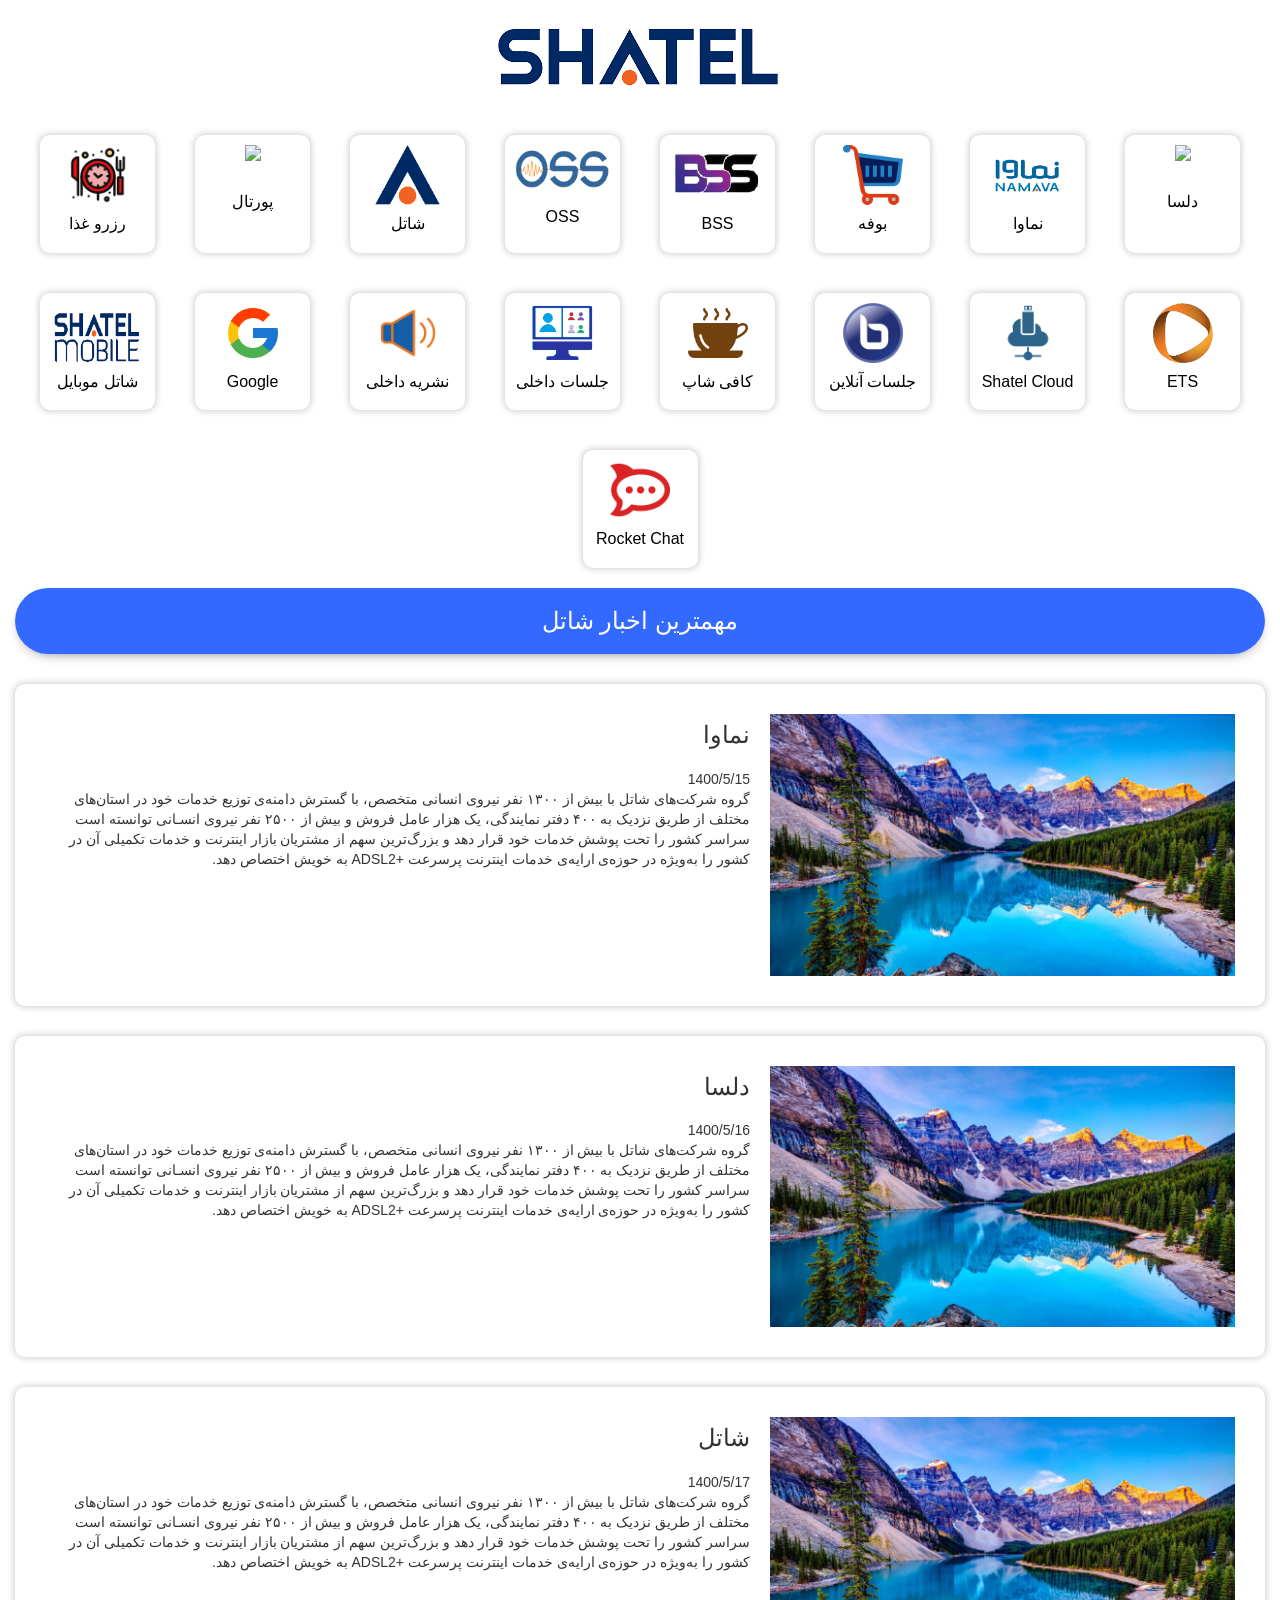
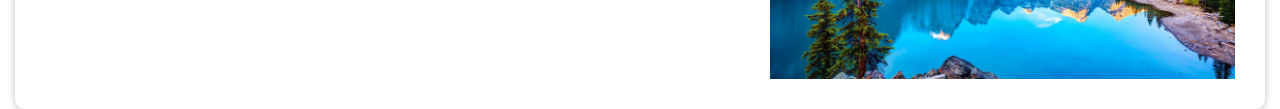
==== Final-Dashboard/index.html @ 06b3ccc7 "Add files via upload" ====
<!DOCTYPE html>
<html lang="en">

<head>
    <title>Shatel Dashboard</title>
    <meta charset="utf-8">
    <meta http-equiv="X-UA-Compatible" content="IE=edge,chrome=1"> 
    <meta name="author" content="Codeconvey" />
    <meta name="viewport" content="width=device-width, initial-scale=1">
    <link rel="stylesheet" href="./css/bootstrap.min.css">
    <link rel="stylesheet" href="./css/style.css">
    <link href="./assets/img/shateltitle.jpg">
</head>

<body>
    <div class="container-fluid">

        <header class="header">
            <a id="shate-logo" href="https://www.shatel.ir/"><img src="./assets/img/shatelogo.jpg"></a>
        </header>
 
        <div class="box-container">
            <a href="https://www.delsa.net/" class="box" title="دلسا"><div><img src="./assets/img/Delsa.png"></div><h5 class="title-logo">دلسا</h5></a>  
            <a href="https://www.namava.ir/" class="box" title="نماوا"><div><img src="./assets/img/namava.png"></div><h5 class="title-logo">نماوا</h5></a>
            <a href="https://shop.shatel.com/" class="box" title="بوفه"><div><img src="./assets/img/foodstall.png"></div><h5 class="title-logo">بوفه</h5></a>
            <a href="https://oss.shatel.ir/login.aspx?ReturnUrl=%2fIndex.aspx" class="box" title="BSS"><div><img src="./assets/img/bss.png"></div><h5 class="title-logo">BSS</h5></a>
            <a href="https://oss.shatel.ir/login.aspx?ReturnUrl=%2fIndex.aspx" class="box" title="OSS"><div><img src="./assets/img/oss.png"></div><h5 class="title-logo">OSS</h5></a>
            <a href="https://www.shatel.ir/" class="box" title="شاتل"><div><img src="./assets/img/shatel.png"></div><h5 class="title-logo">شاتل</h5></a>
            <a href="https://kb.rasana.ir/SitePages/Home.aspx" class="box" title="پورتال"><div><img src="./assets/img/Portal.png"></div><h5 class="title-logo">پورتال</h5></a>
            <a href="http://canteen.shatel.ir/webrest/" class="box" title="رزرو غذا"><div><img src="./assets/img/reservation.png"></div><h5 class="title-logo">رزرو غذا</h5></a> 
            <a href="https://sts.shatel.ir/account" class="box" title="ETS"><div><img src="./assets/img/ETS.png"></div><h5 class="title-logo">ETS</h5></a>
            <a href="https://sc.rasana.ir/apps/dashboard/" class="box" title="shatel cloud"><div><img src="./assets/img/Cloud.png"></div><h5 class="title-logo">Shatel Cloud</h5></a>
            <a href="https://meeting.shatel.ir/b/" class="box" title="جلسات آنلاین شاتل"><div><img src="./assets/img/meeting.png"></div><h5 class="title-logo">جلسات آنلاین</h5></a>
            <a href="https://bpm.rasana.ir/Process%20Management/DocLib2/Other/CoffeShop-menu.pdf" class="box" title="کافی شاپ"><div><img src="./assets/img/coffe.png"></div><h5 class="title-logo">کافی شاپ</h5></a>
            <a href="https://pmeeting.shatel.ir/b" class="box" title="جلسات داخلی شاتل"><div><img src="./assets/img/engage.png"></div><h5 class="title-logo">جلسات داخلی</h5></a>
            <a href="https://hr.rasana.ir/HRT/HR/DocLib3/Forms/AllItems.aspx" class="box" title="نشریه داخلی شاتل"><div><img src="./assets/img/nashrie.png"></div><h5 class="title-logo">نشریه داخلی</h5></a>
            <a href="https://www.google.com/" class="box" title="گوگل"><div><img src="./assets/img/google.png"></div><h5 class="title-logo">Google</h5></a>
            <a href="https://shatelmobile.ir/" class="box" title="شاتل موبایل"><div><img src="./assets/img/smobile.png"></div><h5 class="title-logo">شاتل موبایل</h5></a>
            <a href="https://rc.shatel.ir" class="box" title="Rocket chat"><div><img src="./assets/img/rocket.png"></div><h5 class="title-logo">Rocket Chat</h5></a>

        </div>

        <button onclick="topFunction()" class="myBtn" title="برگشت به بالا"><img src="./assets/img/up-arrow.svg"/></button>
       
         <div class="news-title">
           <h3>مهمترین اخبار شاتل</h3>
         </div>

         <div class="news-container"></div>

    <div class="news-box hidden">
        <div class="news-img"><img class="img" src=""></div>
        <div class="content">
            <h3 class="title"></h3>
            <span class="date"></span>
            <p class="text"></p>

            <div class="actions"></div>  
             
        </div>                 
    </div>
       
</body>
<script src="./js/jquery.min.js"></script>
<script src="./js/bootstrap.min.js"></script>
<script src="./upload/data.js"></script>
<script src="./js/index.js"></script>

</html>
---- Final-Dashboard/css/style.css ----
@font-face {
    font-family: IRANSans;
    font-style: normal;
    font-weight: bold;
    src: url('./assets/fonts/eot/IRANSansWeb_Bold.eot');
    src: url('./assets/fonts/eot/IRANSansWeb_Bold.eot?#iefix') format('embedded-opentype'),
    url('./assets/fonts/woff2/IRANSansWeb_Bold.woff2') format('woff2'),
    url('./assets/fonts/woff/IRANSansWeb_Bold.woff') format('woff'),
    url('./assets/fonts/ttf/IRANSansWeb_Bold.ttf') format('truetype');
}

@font-face {
    font-family: IRANSans;
    font-style: normal;
    font-weight: 500;
    src: url('./assets/fonts/eot/IRANSansWeb_Medium.eot');
    src: url('./assets/fonts/eot/IRANSansWeb_Medium.eot?#iefix') format('embedded-opentype'),
    url('./assets/fonts/woff2/IRANSansWeb_Medium.woff2') format('woff2'),
    url('./assets/fonts/woff/IRANSansWeb_Medium.woff') format('woff'),
    url('./assets/fonts/ttf/IRANSansWeb_Medium.ttf') format('truetype');
}

@font-face {
    font-family: IRANSans;
    font-style: normal;
    font-weight: 300;
    src: url('./assets/fonts/eot/IRANSansWeb_Light.eot');
    src: url('./assets/fonts/eot/IRANSansWeb_Light.eot?#iefix') format('embedded-opentype'),
    url('./assets/fonts/woff2/IRANSansWeb_Light.woff2') format('woff2'),
    url('./assets/fonts/woff/IRANSansWeb_Light.woff') format('woff'),
    url('./assets/fonts/ttf/IRANSansWeb_Light.ttf') format('truetype');
}

@font-face {
    font-family: IRANSans;
    font-style: normal;
    font-weight: 200;
    src: url('./assets/fonts/eot/IRANSansWeb_UltraLight.eot');
    src: url('./assets/fonts/eot/IRANSansWeb_UltraLight.eot?#iefix') format('embedded-opentype'),
    url('./assets/fonts/woff2/IRANSansWeb_UltraLight.woff2') format('woff2'),
    url('./assets/fonts/woff/IRANSansWeb_UltraLight.woff') format('woff'),
    url('./assets/fonts/ttf/IRANSansWeb_UltraLight.ttf') format('truetype');
}

@font-face {
    font-family: IRANSans;
    font-style: normal;
    font-weight: normal;
    src: url('./assets/fonts/eot/IRANSansWeb.eot');
    src: url('./assets/fonts/eot/IRANSansWeb.eot?#iefix') format('embedded-opentype'),
    url('./assets/fonts/woff2/IRANSansWeb.woff2') format('woff2'),
    url('./assets/fonts/woff/IRANSansWeb.woff') format('woff'),
    url('./assets/fonts/ttf/IRANSansWeb.ttf') format('truetype');
}

body {
    height: 100vh;
    font-family: 'IRANSans', Verdana, Geneva, Tahoma, sans-serif;
    direction: rtl;
    overflow-x: hidden;
}

img {
    max-width: 100%;
}

#shate-logo {
    display: flex;
    justify-content: center;
    align-items: center;
    margin: 20px 10px;
}

.news-box {
    width: 100%;
    padding: 20px;
    margin-top: 30px;
    display: flex;
    border-radius: 10px;
    box-shadow: 0px 0px 7px 1px rgb(0 0 0 / 20%);
    flex-direction: row;
    flex-wrap: wrap;
}

.news-box .news-img {
    flex-grow: 1;
    flex-basis: calc(40% - 20px);
    margin: 10px;
    min-width: 300px;
}

.news-box .actions {
    display: flex;
    justify-content: flex-end;
    margin-top: 15px;
}

.news-box .actions .news-button {
    display: inline-flex;
    justify-content: center;
    align-items: center;
    padding: 8px 20px;
    border-radius: 5px;
}

.news-box .content {
    flex-grow: 1;
    flex-basis: calc(60% - 22px);
    margin: 10px;
    min-width: 300px;
}

.news-box .content h3 {
    margin-top: 8px;
    margin-bottom: 20px;
    color: #333;
}

.myBtn {
    position: fixed;
    bottom: 20px;
    right: 30px;
    z-index: 99;
    border: none;
    outline: none;
    background-color: rgba(0, 0, 255, 0.747);
    color: white;
    cursor: pointer;
    padding: 15px;
    border-radius: 10px;
    font-size: 15px;
    transition: all 0.4s ease-in-out;
    text-decoration: none;
}

.myBtn:hover {
    background-color: rgb(0, 174, 255)
}

.header {
    display: flex;
    justify-content: center;
    align-items: center;
}
  
.news-title {
    justify-content: center;
    display: flex;
    background: white;
    border-radius: 50px;
    box-shadow: 0 5px 15px -10px #111;
    color: white;
    background: rgba(0, 68, 255, 0.801);
    padding-bottom: 10px;
}

.button {
    padding: 15px 25px;
    text-align: center;
    cursor: pointer;
    outline: none;
    color: #fff;
    background: rgba(0, 68, 255, 0.87);
    border: none;
    border-radius: 15px;
    box-shadow: 0 9px #999;
}
    
.button:active {
    background-color: rgb(0, 174, 255);
    box-shadow: 0 3px rgba(80, 80, 80, 0.678);
    transform: translateY(4px);
}

.box-container {
    display: flex;
    flex-direction: row;
    flex-wrap: wrap;
    justify-content: center;
}

.box {
    display: flex;
    flex-direction: column;
    width: 115px;
    margin: 20px;
    border-radius: 10px;
    transition: all 0.3s;
    padding: 10px;
    text-align: center;
    box-shadow: 0px 0px 7px 1px rgb(0 0 0 / 20%);
}

.box:hover {
    background-color: rgb(0 68 255 / 25%);
    text-decoration: none;
}

.box > div {
    max-height: 60px;
    display: flex;
    justify-content: center;
    align-items: center;
}

.box > div > img {
    max-height: 60px;
}

.box > .title-logo{
    flex-grow: 1;
    text-decoration: none;
    color: black;
    justify-content: center;
    align-items: center;
    display: flex;
    font-size: 16px;
}
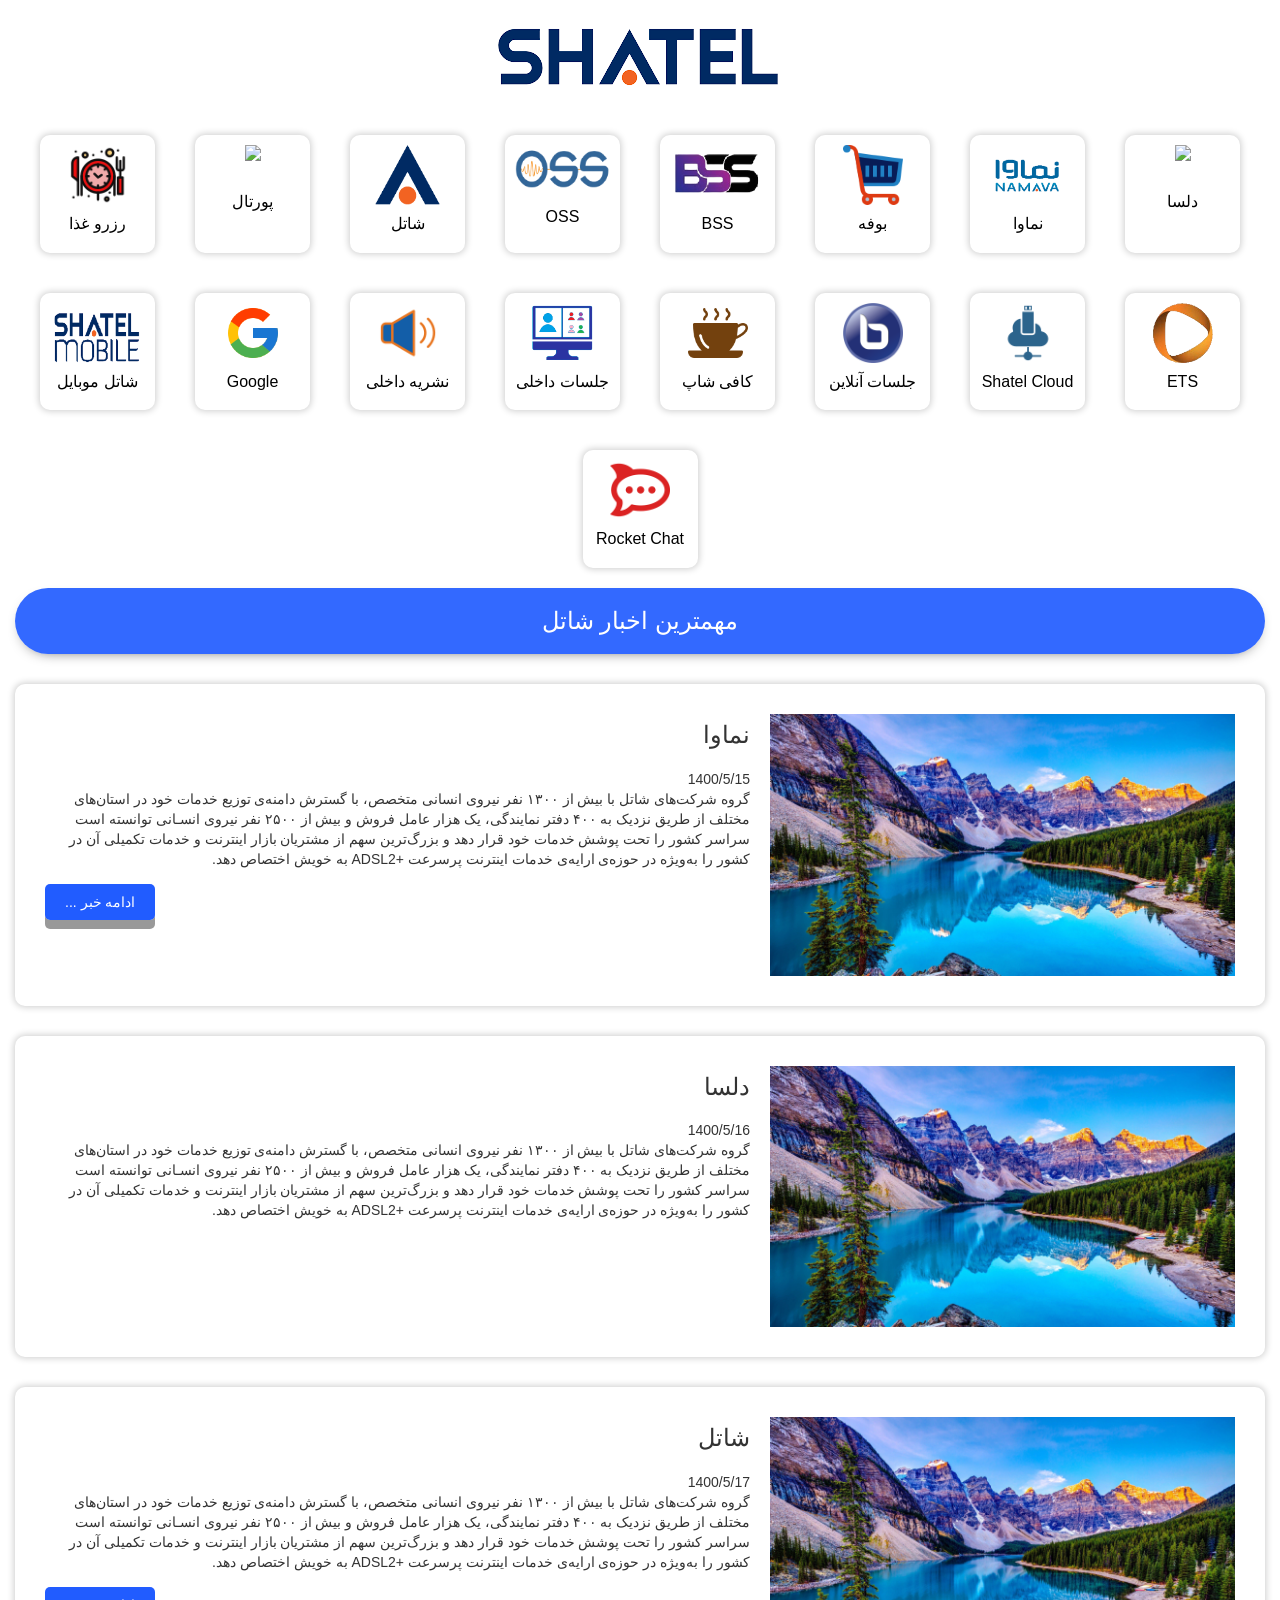
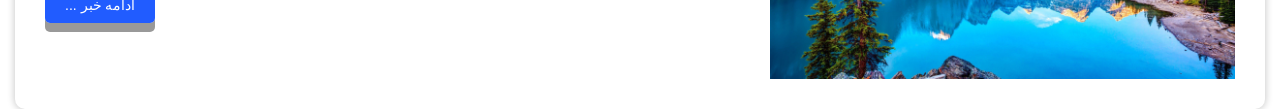
==== commit 50bbf1d7: "Add files via upload" ====
--- a/Final-Dashboard/index.html
+++ b/Final-Dashboard/index.html
@@ -23,20 +23,20 @@
             <a href="https://www.delsa.net/" class="box" title="دلسا"><div><img src="./assets/img/Delsa.png"></div><h5 class="title-logo">دلسا</h5></a>  
             <a href="https://www.namava.ir/" class="box" title="نماوا"><div><img src="./assets/img/namava.png"></div><h5 class="title-logo">نماوا</h5></a>
             <a href="https://shop.shatel.com/" class="box" title="بوفه"><div><img src="./assets/img/foodstall.png"></div><h5 class="title-logo">بوفه</h5></a>
-            <a href="https://oss.shatel.ir/login.aspx?ReturnUrl=%2fIndex.aspx" class="box" title="BSS"><div><img src="./assets/img/bss.png"></div><h5 class="title-logo">BSS</h5></a>
+            <a href="https://poss.shatel.ir/login.aspx?ReturnUrl=%2fIndex.aspx" class="box" title="BSS"><div><img src="./assets/img/bss.png"></div><h5 class="title-logo">BSS</h5></a>
             <a href="https://oss.shatel.ir/login.aspx?ReturnUrl=%2fIndex.aspx" class="box" title="OSS"><div><img src="./assets/img/oss.png"></div><h5 class="title-logo">OSS</h5></a>
             <a href="https://www.shatel.ir/" class="box" title="شاتل"><div><img src="./assets/img/shatel.png"></div><h5 class="title-logo">شاتل</h5></a>
             <a href="https://kb.rasana.ir/SitePages/Home.aspx" class="box" title="پورتال"><div><img src="./assets/img/Portal.png"></div><h5 class="title-logo">پورتال</h5></a>
             <a href="http://canteen.shatel.ir/webrest/" class="box" title="رزرو غذا"><div><img src="./assets/img/reservation.png"></div><h5 class="title-logo">رزرو غذا</h5></a> 
             <a href="https://sts.shatel.ir/account" class="box" title="ETS"><div><img src="./assets/img/ETS.png"></div><h5 class="title-logo">ETS</h5></a>
-            <a href="https://sc.rasana.ir/apps/dashboard/" class="box" title="shatel cloud"><div><img src="./assets/img/Cloud.png"></div><h5 class="title-logo">Shatel Cloud</h5></a>
+            <a href="https://sc.rasana.ir/apps/dashboard/" class="box" title="Shatel Cloud"><div><img src="./assets/img/Cloud.png"></div><h5 class="title-logo">Shatel Cloud</h5></a>
             <a href="https://meeting.shatel.ir/b/" class="box" title="جلسات آنلاین شاتل"><div><img src="./assets/img/meeting.png"></div><h5 class="title-logo">جلسات آنلاین</h5></a>
             <a href="https://bpm.rasana.ir/Process%20Management/DocLib2/Other/CoffeShop-menu.pdf" class="box" title="کافی شاپ"><div><img src="./assets/img/coffe.png"></div><h5 class="title-logo">کافی شاپ</h5></a>
             <a href="https://pmeeting.shatel.ir/b" class="box" title="جلسات داخلی شاتل"><div><img src="./assets/img/engage.png"></div><h5 class="title-logo">جلسات داخلی</h5></a>
             <a href="https://hr.rasana.ir/HRT/HR/DocLib3/Forms/AllItems.aspx" class="box" title="نشریه داخلی شاتل"><div><img src="./assets/img/nashrie.png"></div><h5 class="title-logo">نشریه داخلی</h5></a>
             <a href="https://www.google.com/" class="box" title="گوگل"><div><img src="./assets/img/google.png"></div><h5 class="title-logo">Google</h5></a>
             <a href="https://shatelmobile.ir/" class="box" title="شاتل موبایل"><div><img src="./assets/img/smobile.png"></div><h5 class="title-logo">شاتل موبایل</h5></a>
-            <a href="https://rc.shatel.ir" class="box" title="Rocket chat"><div><img src="./assets/img/rocket.png"></div><h5 class="title-logo">Rocket Chat</h5></a>
+            <a href="https://rc.shatel.ir" class="box" title="Rocket Chat"><div><img src="./assets/img/rocket.png"></div><h5 class="title-logo">Rocket Chat</h5></a>
 
         </div>
 
@@ -55,7 +55,8 @@
             <span class="date"></span>
             <p class="text"></p>
 
-            <div class="actions"></div>  
+            <div class="actions">
+            </div>
              
         </div>                 
     </div>
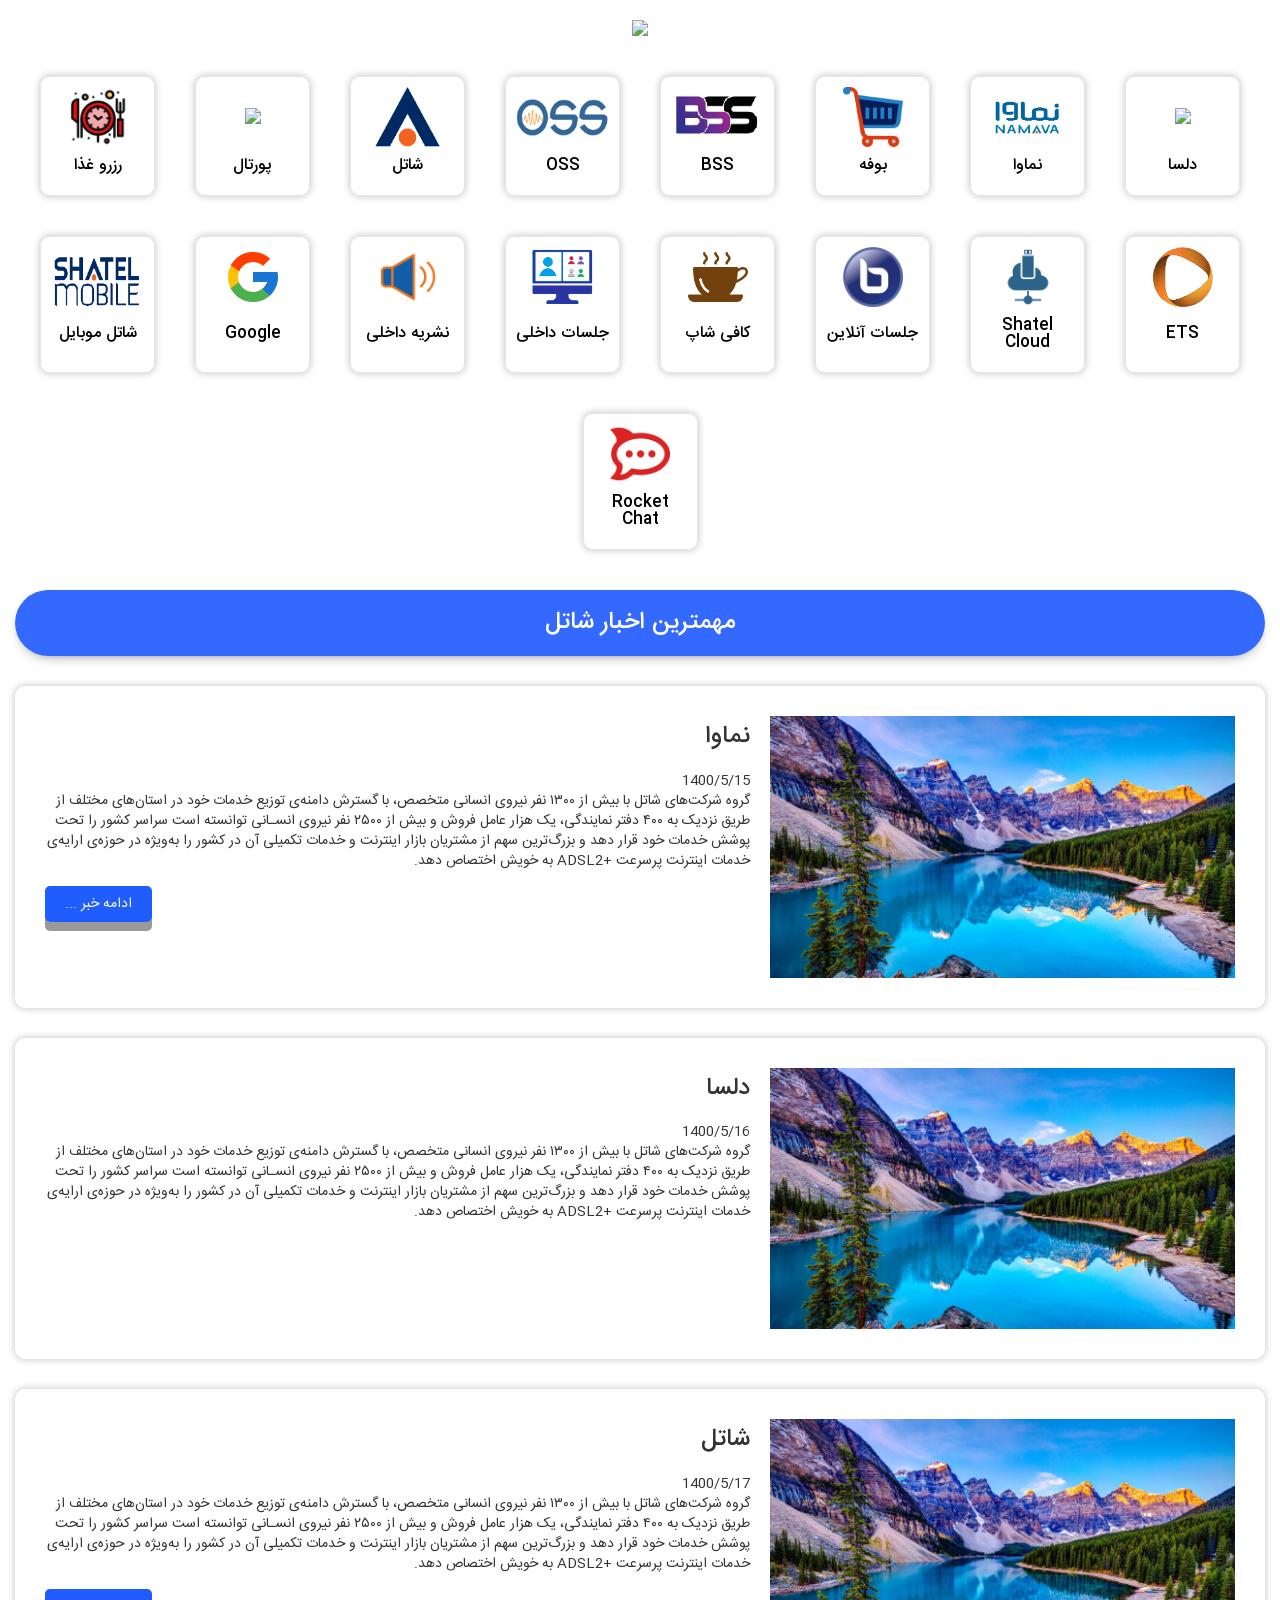
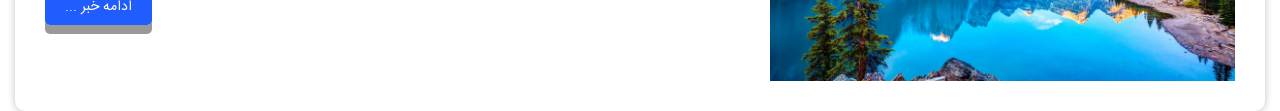
==== commit 7e40c3d7: "Add files via upload" ====
--- a/Final-Dashboard/index.html
+++ b/Final-Dashboard/index.html
@@ -16,7 +16,7 @@
     <div class="container-fluid">
 
         <header class="header">
-            <a id="shate-logo" href="https://www.shatel.ir/"><img src="./assets/img/shatelogo.jpg"></a>
+            <a id="shate-logo" href="https://www.shatel.ir/"><img src="./assets/img/shatellogo.png"></a>
         </header>
  
         <div class="box-container">
--- a/Final-Dashboard/css/style.css
+++ b/Final-Dashboard/css/style.css
@@ -2,55 +2,55 @@
     font-family: IRANSans;
     font-style: normal;
     font-weight: bold;
-    src: url('./assets/fonts/eot/IRANSansWeb_Bold.eot');
-    src: url('./assets/fonts/eot/IRANSansWeb_Bold.eot?#iefix') format('embedded-opentype'),
-    url('./assets/fonts/woff2/IRANSansWeb_Bold.woff2') format('woff2'),
-    url('./assets/fonts/woff/IRANSansWeb_Bold.woff') format('woff'),
-    url('./assets/fonts/ttf/IRANSansWeb_Bold.ttf') format('truetype');
+    src: url('../assets/fonts/eot/IRANSansWeb_Bold.eot');
+    src: url('../assets/fonts/eot/IRANSansWeb_Bold.eot?#iefix') format('embedded-opentype'),
+    url('../assets/fonts/woff2/IRANSansWeb_Bold.woff2') format('woff2'),
+    url('../assets/fonts/woff/IRANSansWeb_Bold.woff') format('woff'),
+    url('../assets/fonts/ttf/IRANSansWeb_Bold.ttf') format('truetype');
 }
 
 @font-face {
     font-family: IRANSans;
     font-style: normal;
     font-weight: 500;
-    src: url('./assets/fonts/eot/IRANSansWeb_Medium.eot');
-    src: url('./assets/fonts/eot/IRANSansWeb_Medium.eot?#iefix') format('embedded-opentype'),
-    url('./assets/fonts/woff2/IRANSansWeb_Medium.woff2') format('woff2'),
-    url('./assets/fonts/woff/IRANSansWeb_Medium.woff') format('woff'),
-    url('./assets/fonts/ttf/IRANSansWeb_Medium.ttf') format('truetype');
+    src: url('../assets/fonts/eot/IRANSansWeb_Medium.eot');
+    src: url('../assets/fonts/eot/IRANSansWeb_Medium.eot?#iefix') format('embedded-opentype'),
+    url('../assets/fonts/woff2/IRANSansWeb_Medium.woff2') format('woff2'),
+    url('../assets/fonts/woff/IRANSansWeb_Medium.woff') format('woff'),
+    url('../assets/fonts/ttf/IRANSansWeb_Medium.ttf') format('truetype');
 }
 
 @font-face {
     font-family: IRANSans;
     font-style: normal;
     font-weight: 300;
-    src: url('./assets/fonts/eot/IRANSansWeb_Light.eot');
-    src: url('./assets/fonts/eot/IRANSansWeb_Light.eot?#iefix') format('embedded-opentype'),
-    url('./assets/fonts/woff2/IRANSansWeb_Light.woff2') format('woff2'),
-    url('./assets/fonts/woff/IRANSansWeb_Light.woff') format('woff'),
-    url('./assets/fonts/ttf/IRANSansWeb_Light.ttf') format('truetype');
+    src: url('../assets/fonts/eot/IRANSansWeb_Light.eot');
+    src: url('../assets/fonts/eot/IRANSansWeb_Light.eot?#iefix') format('embedded-opentype'),
+    url('../assets/fonts/woff2/IRANSansWeb_Light.woff2') format('woff2'),
+    url('../assets/fonts/woff/IRANSansWeb_Light.woff') format('woff'),
+    url('../assets/fonts/ttf/IRANSansWeb_Light.ttf') format('truetype');
 }
 
 @font-face {
     font-family: IRANSans;
     font-style: normal;
     font-weight: 200;
-    src: url('./assets/fonts/eot/IRANSansWeb_UltraLight.eot');
-    src: url('./assets/fonts/eot/IRANSansWeb_UltraLight.eot?#iefix') format('embedded-opentype'),
-    url('./assets/fonts/woff2/IRANSansWeb_UltraLight.woff2') format('woff2'),
-    url('./assets/fonts/woff/IRANSansWeb_UltraLight.woff') format('woff'),
-    url('./assets/fonts/ttf/IRANSansWeb_UltraLight.ttf') format('truetype');
+    src: url('../assets/fonts/eot/IRANSansWeb_UltraLight.eot');
+    src: url('../assets/fonts/eot/IRANSansWeb_UltraLight.eot?#iefix') format('embedded-opentype'),
+    url('../assets/fonts/woff2/IRANSansWeb_UltraLight.woff2') format('woff2'),
+    url('../assets/fonts/woff/IRANSansWeb_UltraLight.woff') format('woff'),
+    url('../assets/fonts/ttf/IRANSansWeb_UltraLight.ttf') format('truetype');
 }
 
 @font-face {
     font-family: IRANSans;
     font-style: normal;
     font-weight: normal;
-    src: url('./assets/fonts/eot/IRANSansWeb.eot');
-    src: url('./assets/fonts/eot/IRANSansWeb.eot?#iefix') format('embedded-opentype'),
-    url('./assets/fonts/woff2/IRANSansWeb.woff2') format('woff2'),
-    url('./assets/fonts/woff/IRANSansWeb.woff') format('woff'),
-    url('./assets/fonts/ttf/IRANSansWeb.ttf') format('truetype');
+    src: url('../assets/fonts/eot/IRANSansWeb.eot');
+    src: url('../assets/fonts/eot/IRANSansWeb.eot?#iefix') format('embedded-opentype'),
+    url('../assets/fonts/woff2/IRANSansWeb.woff2') format('woff2'),
+    url('../assets/fonts/woff/IRANSansWeb.woff') format('woff'),
+    url('../assets/fonts/ttf/IRANSansWeb.ttf') format('truetype');
 }
 
 body {
@@ -69,6 +69,7 @@
     justify-content: center;
     align-items: center;
     margin: 20px 10px;
+    max-width: 300px;
 }
 
 .news-box {
@@ -152,6 +153,8 @@
     color: white;
     background: rgba(0, 68, 255, 0.801);
     padding-bottom: 10px;
+    margin-top: 20px;
+    text-align: center;
 }
 
 .button {
@@ -189,6 +192,7 @@
     padding: 10px;
     text-align: center;
     box-shadow: 0px 0px 7px 1px rgb(0 0 0 / 20%);
+    border: 1px solid #e5e5e5;
 }
 
 .box:hover {
@@ -198,9 +202,9 @@
 
 .box > div {
     max-height: 60px;
-    display: flex;
-    justify-content: center;
-    align-items: center;
+    min-height: 60px;
+    line-height: 60px;
+    flex-grow: 1;
 }
 
 .box > div > img {
@@ -215,4 +219,10 @@
     align-items: center;
     display: flex;
     font-size: 16px;
+}
+
+@media screen and (max-width: 500px) {
+    .news-box .news-img,.news-box .content {
+        min-width: calc(100% - 22px);
+    }
 }
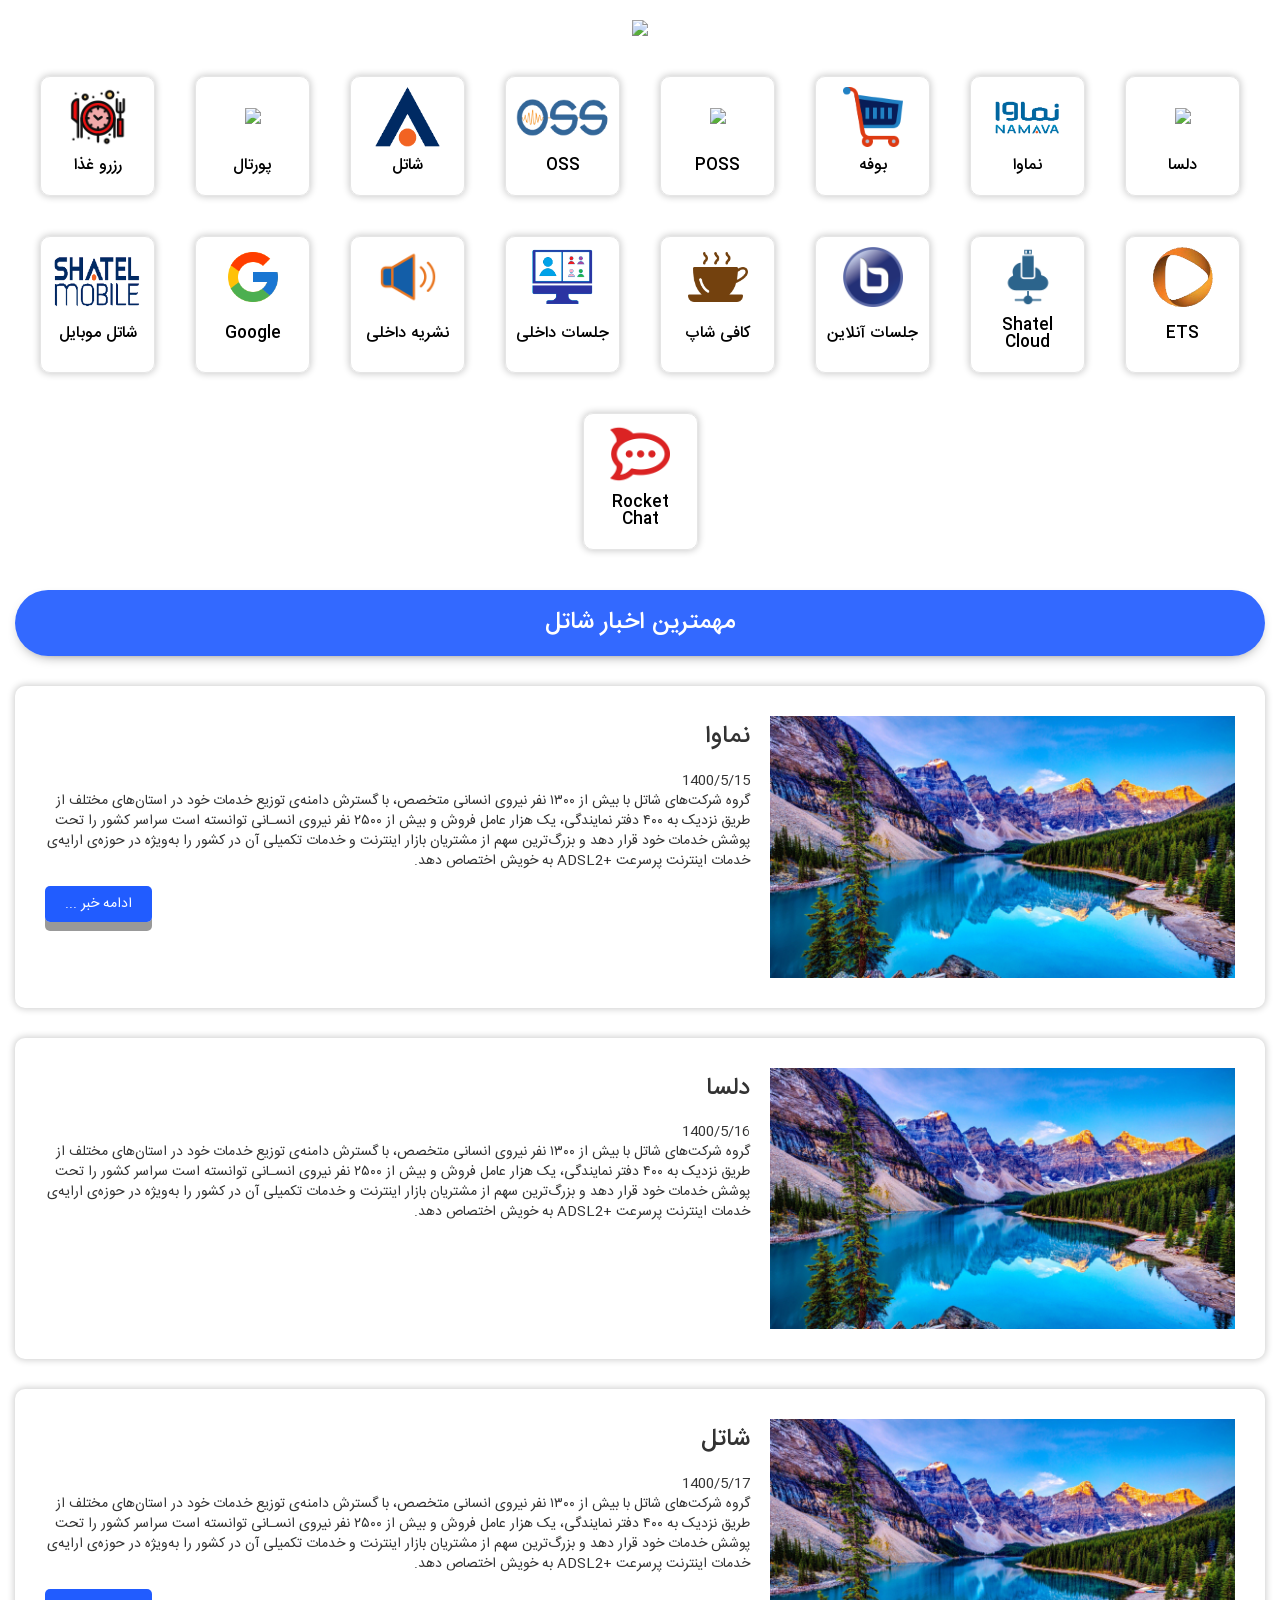
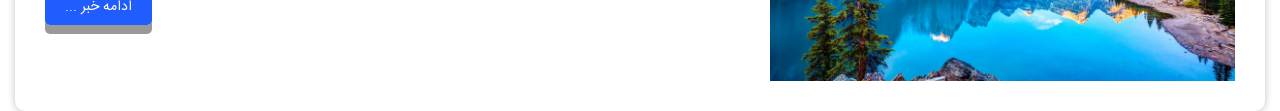
==== commit f37fd85c: "Update index.html" ====
--- a/Final-Dashboard/index.html
+++ b/Final-Dashboard/index.html
@@ -23,7 +23,7 @@
             <a href="https://www.delsa.net/" class="box" title="دلسا"><div><img src="./assets/img/Delsa.png"></div><h5 class="title-logo">دلسا</h5></a>  
             <a href="https://www.namava.ir/" class="box" title="نماوا"><div><img src="./assets/img/namava.png"></div><h5 class="title-logo">نماوا</h5></a>
             <a href="https://shop.shatel.com/" class="box" title="بوفه"><div><img src="./assets/img/foodstall.png"></div><h5 class="title-logo">بوفه</h5></a>
-            <a href="https://poss.shatel.ir/login.aspx?ReturnUrl=%2fIndex.aspx" class="box" title="BSS"><div><img src="./assets/img/bss.png"></div><h5 class="title-logo">BSS</h5></a>
+            <a href="https://poss.shatel.ir/login.aspx?ReturnUrl=%2fIndex.aspx" class="box" title="POSS"><div><img src="./assets/img/poss.png"></div><h5 class="title-logo">POSS</h5></a>
             <a href="https://oss.shatel.ir/login.aspx?ReturnUrl=%2fIndex.aspx" class="box" title="OSS"><div><img src="./assets/img/oss.png"></div><h5 class="title-logo">OSS</h5></a>
             <a href="https://www.shatel.ir/" class="box" title="شاتل"><div><img src="./assets/img/shatel.png"></div><h5 class="title-logo">شاتل</h5></a>
             <a href="https://kb.rasana.ir/SitePages/Home.aspx" class="box" title="پورتال"><div><img src="./assets/img/Portal.png"></div><h5 class="title-logo">پورتال</h5></a>
@@ -67,4 +67,4 @@
 <script src="./upload/data.js"></script>
 <script src="./js/index.js"></script>
 
-</html>+</html>
